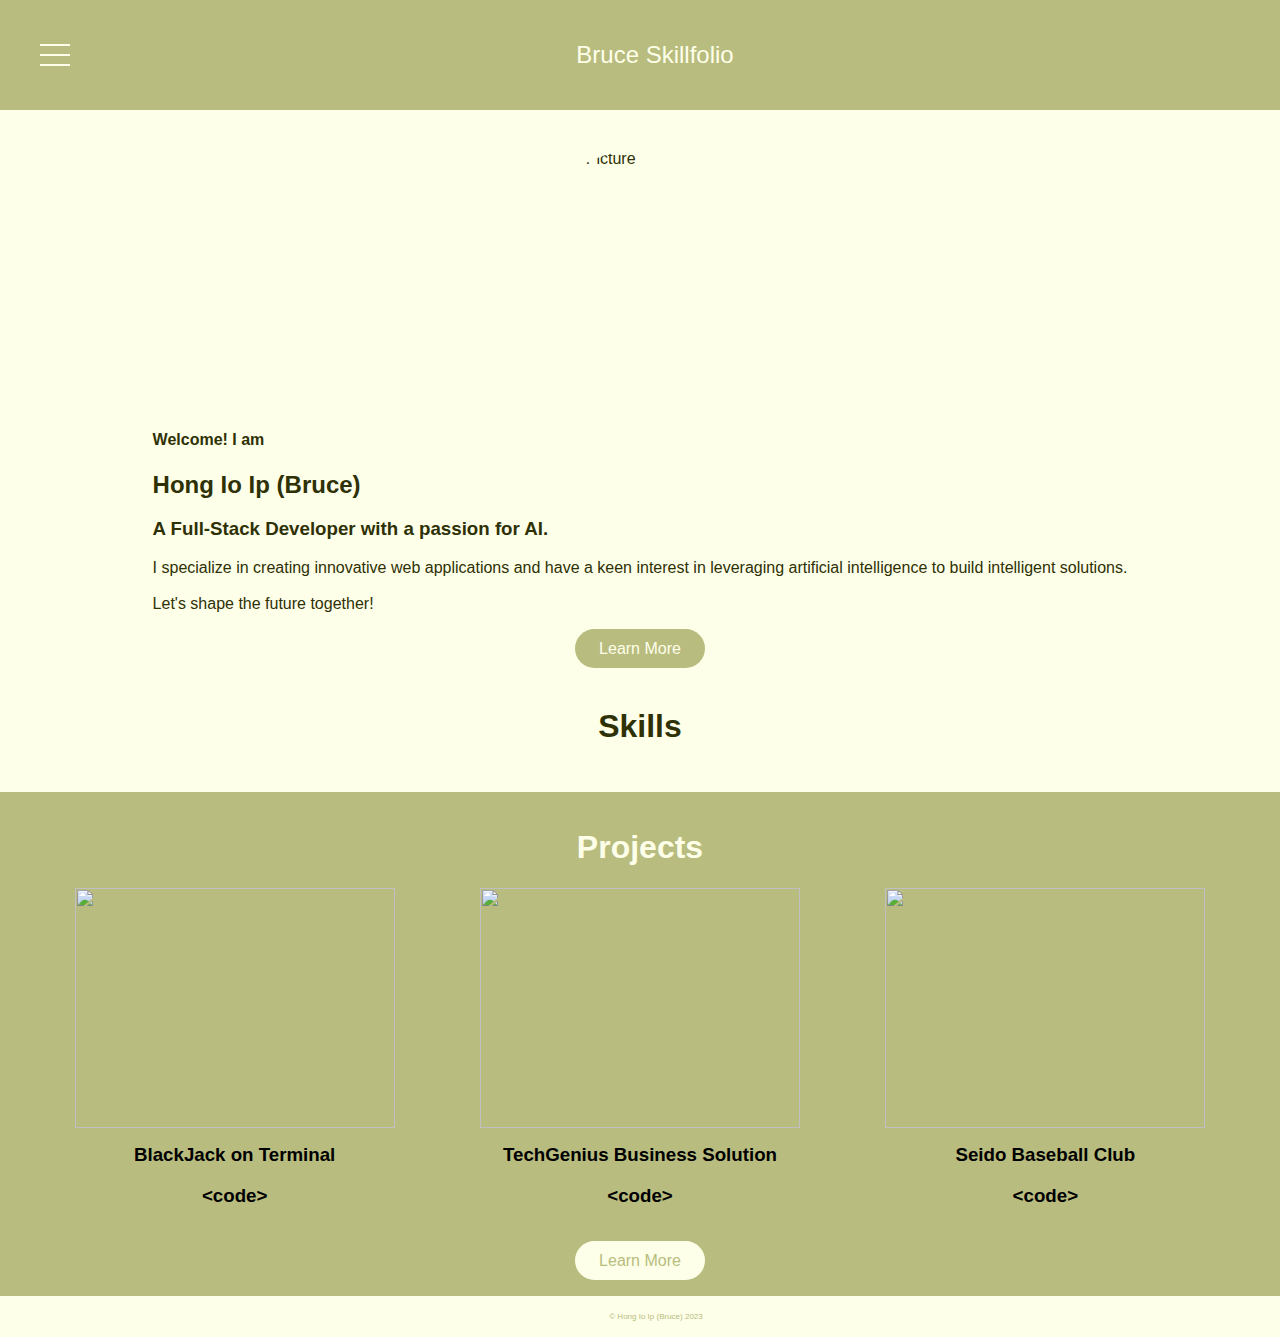
==== index.html @ c69ce3fb "update" ====
<!DOCTYPE html>
<html lang="en">
<head>
  <meta charset="UTF-8">
  <meta http-equiv="X-UA-Compatible" content="IE=edge">
  <meta name="viewport" content="width=device-width, initial-scale=1.0">
  <title>Bruce Skillfolio</title>
  <link rel="icon" type="image/png" href="./resources/image/icon.png">
  <link rel="stylesheet" href="./resources/css/style.css">
  <script src="https://kit.fontawesome.com/f9b6900367.js" crossorigin="anonymous"></script>
</head>
<body>
  <!-- navbar -->
  <header>
    <nav>
      <div class="hamburger-icon">
        <div class="line"></div>
        <div class="line"></div>
        <div class="line"></div>
      </div>
      <a href="#" class="heading">Bruce Skillfolio</a>
    </nav>
  </header>

  <!-- main -->
  <div class="main">
    <!-- personal profile -->
    <div class="profile">
      <img src="./resources/image/icon.png" alt="Profile Picture" class="profile-picture">
      <div class="intro-paragraph">
        <h4>Welcome! I am</p>
        <h2>Hong Io Ip (Bruce)</h2>
        <h3>A Full-Stack Developer with a passion for AI. </h4>
        <p>I specialize in creating innovative web applications and have a keen interest in leveraging artificial intelligence to build intelligent solutions. <br><br>Let's shape the future together!</p>
      </div>
      <a href="#" class="learn-more-button">Learn More</a>
    </div>

    <!-- skills -->
    <div class="skills">
      <h1>Skills</h1>
      <div class="icons">
        <i class='fab fa-python' style='font-size:48px;color:#B8BC7F' title="Python"></i>
        <i class='fab fa-html5' style='font-size:48px;color:#B8BC7F' title="HTML5"></i>
        <i class='fab fa-css3-alt' style='font-size:48px;color:#B8BC7F;' title="CSS3"></i>
        <i class='fab fa-js-square' style='font-size:48px;color:#B8BC7F' title="JavaScript"></i>
        <i class='fab fa-git' style='font-size:48px;color:#B8BC7F' title="Git"></i>
        <i class='fab fa-github' style='font-size:48px;color:#B8BC7F' title="Github"></i>
        <i class='fab fa-chrome' style='font-size:48px;color:#B8BC7F' title="Chrome"></i>
      </div>
    </div>

    <!-- projects -->
    <div class="projects">
      <h1>Projects</h1>
      <div class="projects-container">
        <!-- terminal game -->
        <div class="project-content">
          <img class='project-img' src="./resources/image/BlackJack-Python-Capture2.PNG">
          <h3 class="line1">BlackJack on Terminal</p>
          <h3 class="line2">&ltcode&gt</p>
        </div>

        <!-- recommdation search -->
        <!-- techGenius -->
        <div class="project-content">
          <img class='project-img' src="./resources/image/techgenius- capture.PNG">
          <h3 class="line1">TechGenius Business Solution</p>
          <h3 class="line2">&ltcode&gt</p>
        </div>
        <!-- seido baseball club -->
        <div class="project-content">
          <img class='project-img' src="./resources/image/seido-capture.PNG">
          <h3 class="line1">Seido Baseball Club</p>
          <h3 class="line2">&ltcode&gt</p>
        </div>

        <!-- Fotomatic -->
        <!-- teacozy -->
        <!-- website design style guide -->

      </div>
      <a href="#" class="learn-more-button2">Learn More</a>
    </div>
  </div>
</body>
<footer>
  <p>&copy; Hong Io Ip (Bruce) 2023</p>
</footer>
</html>
---- resources/css/style.css ----
@font-face {
    font-family: 'gopher';
    src: url('../font/Gopher-Regular.ttf') format('truetype');
    font-weight: normal;
    font-style: normal;
  }

html {
    height:100%;
}

html, body {
    margin:0;
    padding:0;
    font-family: 'gopher', sans-serif;
    box-sizing: border-box;
    background-color: #FEFFE9;
}

nav {
    background-color: #B8BC7F;
    color: #FEFFE9;
    margin:0;
    padding:2.5rem;
    display:flex;
    align-items: center;
    justify-content: space-between;
}


.hamburger-icon {
    display: flex;
    flex-direction: column;
    justify-content: center;
    cursor: pointer;
  }
  
  .line {
    width: 30px;
    height: 2px;
    background-color: #FEFFE9;
    margin: 4px 0;
  }

.heading {
    margin: 0;
    flex-grow: 1;
    text-align: center;
    font-size:1.5rem;
    text-decoration: none;
    color:#FEFFE9
}

/* profile */
.profile {
    display: flex;
    margin: 2.5rem 2rem 0rem 2rem;
    flex-direction: column;
    align-items: center;
    color:#2E3105;
}
  
  .profile-picture {
    width: 15rem;
    height: 15rem;
    border-radius: 50%;
  }
  
  .intro-paragraph {
    margin-top: 20px;
    font-size: 16px;
  }

.learn-more-button {
  display: inline-block;
  padding: 0.65rem 1.5rem;
  text-decoration: none;
  background-color: #B8BC7F;
  color: #FEFFE9;
  border-radius: 2rem;
  transition: background-color 0.3s ease;
  }
  
.learn-more-button:hover {
  background-color: #c5c89e;
}



/* skills */
.skills {
  margin: 2.5rem 2rem 0rem 2rem;
  color: #2E3105;
  text-align: center;
}

.icons {
  display:flex;
  justify-content: space-around;
  justify-items: center;
  flex-wrap: wrap;
  
}

i {
  padding: 0.8rem;
}

/* projects */
.projects {
  background-color:#B8BC7F;
  padding: 1rem 2rem 1rem 2rem;
  text-align: center;
}

.projects h1 {
  color: #FEFFE9;
}

.projects-container {
  display:flex;
  justify-content: space-around;
  flex-wrap: wrap;
}

.project-content {
  display:flex;
  flex-direction: column;
  width: 20rem;
}

.project-content h3 {
  text-align: center;
  margin:0;
  padding:0;
}

.project-content h3.line1 {
  margin-top: 1rem;
}

.project-content h3.line2 {
  margin-bottom: 1rem;
}

.project-img {
  width:20rem;
  height:15rem;
  object-fit: cover;
  object-position: left top;
  overflow: hidden;
}

.learn-more-button2 {
  display: inline-block;
  padding: 0.65rem 1.5rem;
  text-decoration: none;
  background-color: #FEFFE9;
  color: #B8BC7F;
  border-radius: 2rem;
  transition: background-color 0.3s ease;
  align-items: center;
}

.learn-more-button2:hover {
  background-color: #c5c89e;
}

/* footer */
footer {
    color: #B8BC7F;
    padding:1rem;
    bottom: 0;
    left: 0;
    width: 100%;
    text-align: center;

}

footer p {
    flex-shrink: 0;
    text-align: center;
    margin:0;
    padding:0;
    font-size: 0.5rem;
}

/* Responsive Menu: (375px) and up */
@media (min-width: 375px) {
    .desktop {
        display:none;
    }
    .burger-menu {
        display:none;
    }

  }
  
/* Responsive Menu: (414px) and up */
  @media (min-width: 414px) {
   

  }
  

/* Small devices (landscape phones) */
@media (min-width: 576px) {}

/* Medium devices (tablets) */
@media (min-width: 768px) {}

/* Large devices (desktops, $mq-lg and up) */
@media (min-width: 992px) {}

/* Extra large devices (large desktops) */
@media (min-width: 1200px) {}

/* Very Extra large devices (large desktops) */
@media (min-width: 1380px) {}
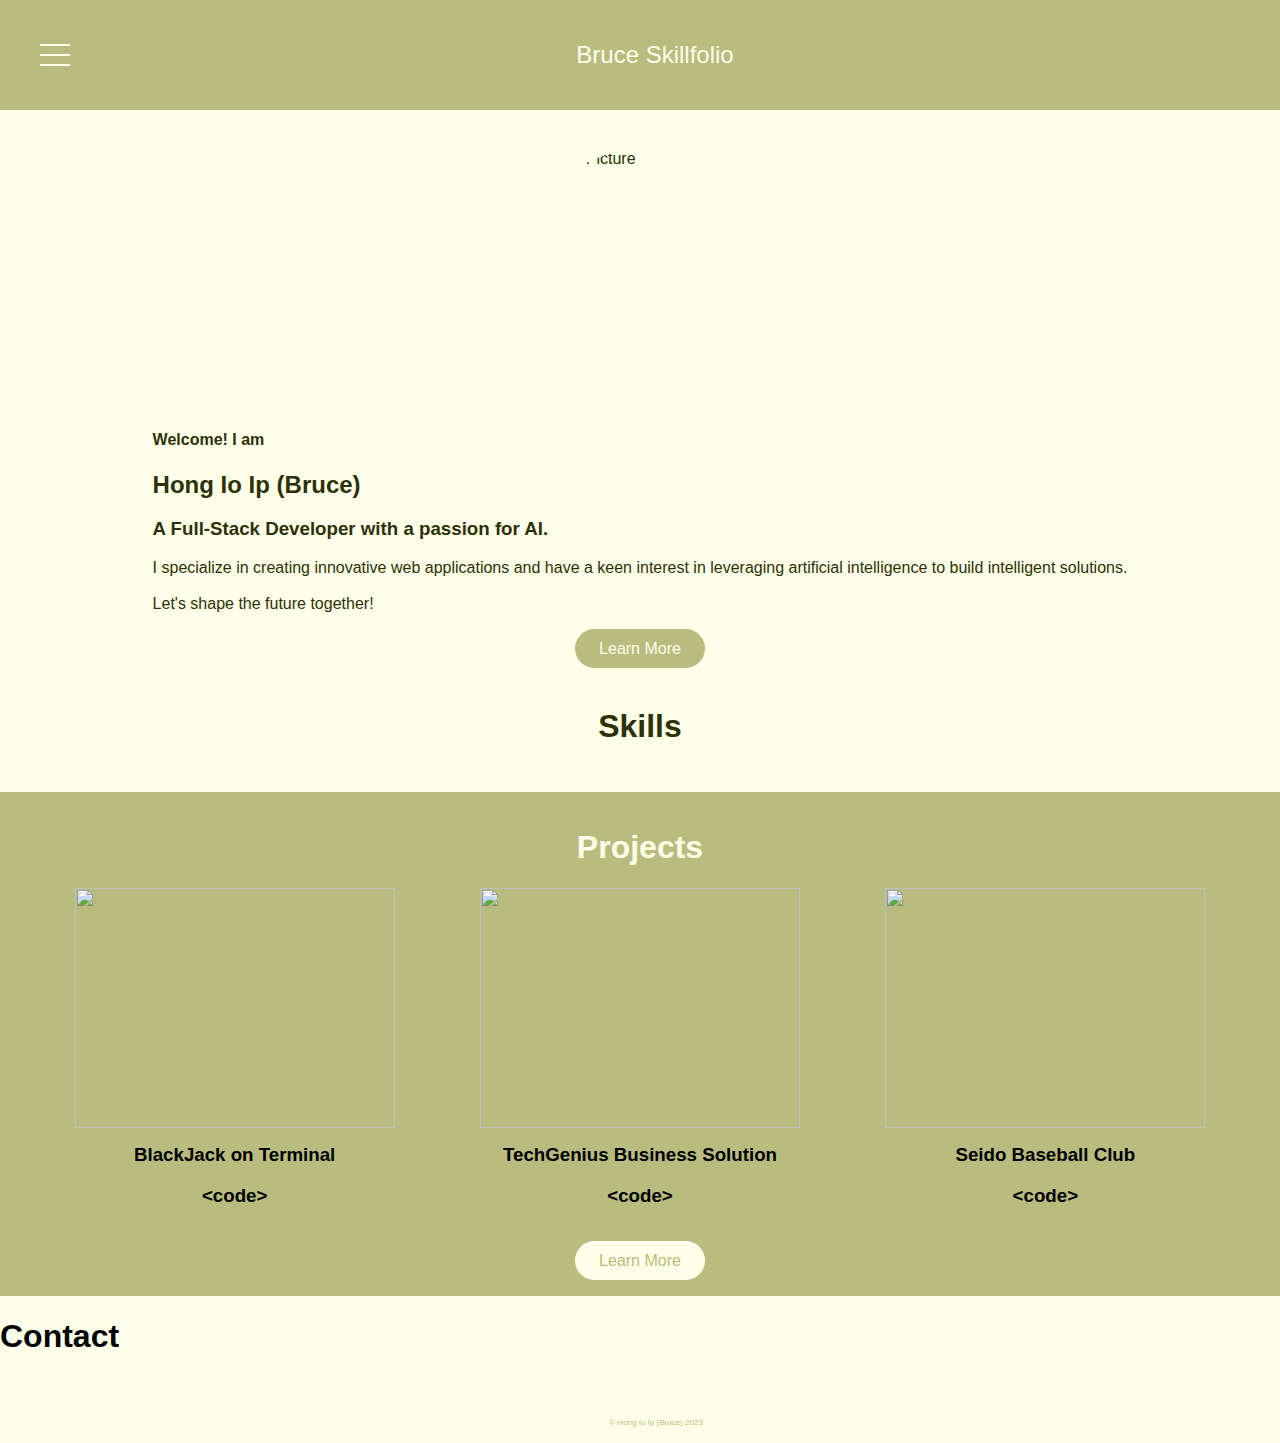
==== commit 1bcd4380: "update" ====
--- a/index.html
+++ b/index.html
@@ -47,6 +47,7 @@
         <i class='fab fa-git' style='font-size:48px;color:#B8BC7F' title="Git"></i>
         <i class='fab fa-github' style='font-size:48px;color:#B8BC7F' title="Github"></i>
         <i class='fab fa-chrome' style='font-size:48px;color:#B8BC7F' title="Chrome"></i>
+        <i class='fas fa-terminal' style='font-size:48px;color:#B8BC7F' title="Terminal"></i>
       </div>
     </div>
 
@@ -82,6 +83,18 @@
       </div>
       <a href="#" class="learn-more-button2">Learn More</a>
     </div>
+
+    <!-- contact -->
+    <div class="contact">
+      <h1>Contact</h1>
+      <div class="icons">
+        <i class='fab fa-facebook-square' style='font-size:48px;color:#B8BC7F'></i>
+        <i class='fab fa-instagram' style='font-size:48px;color:#B8BC7F'></i>
+        <i class='fab fa-linkedin' style='font-size:48px;color:#B8BC7F'></i>
+        <i class='fab fa-github-square' style='font-size:48px;color:#B8BC7F'></i>
+        <i class="fa fa-envelope" style="font-size:48px;color:#B8BC7F"></i>
+      </div>
+    </div>
   </div>
 </body>
 <footer>
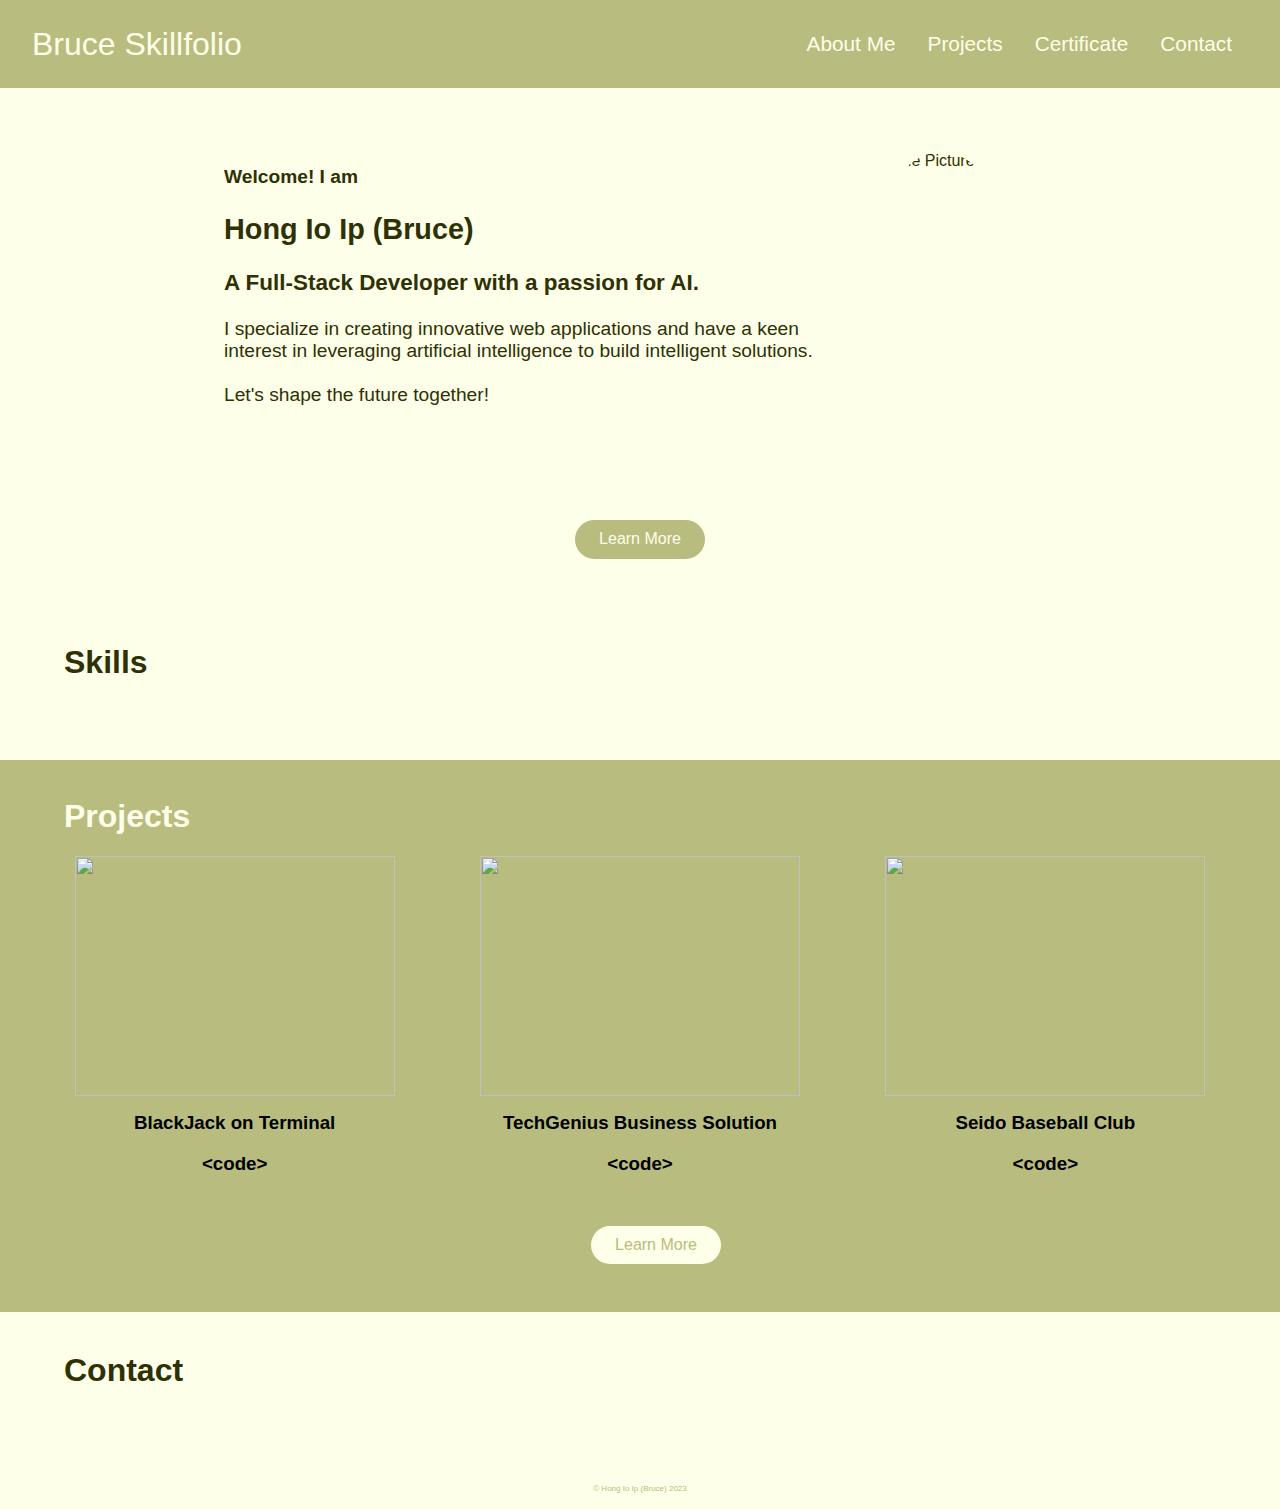
==== commit 85b921cd: "finish home page" ====
--- a/index.html
+++ b/index.html
@@ -13,12 +13,30 @@
   <!-- navbar -->
   <header>
     <nav>
-      <div class="hamburger-icon">
-        <div class="line"></div>
-        <div class="line"></div>
-        <div class="line"></div>
+      <div id="menu" class="menu">
+        <div class ="menu-header">
+          <a href="./index.html" class="heading">Bruce Skillfolio</a>
+        </div>
+        <div class="menu-container">
+          <a href="#">About Me</a>
+          <a href="#">Projects</a>
+          <a href="#">Certificate</a>
+          <a href="#">Contact</a>
+        </div>
+        
       </div>
-      <a href="#" class="heading">Bruce Skillfolio</a>
+      <button id="hamburger" class="hamburger-icon">
+        <div class="bar1"></div>
+        <div class="bar2"></div>
+        <div class="bar3"></div>
+      </button>
+      <a href="./index.html" class="heading">Bruce Skillfolio</a>
+      <div class="desktop-menu-container">
+        <a href="#">About Me</a>
+        <a href="#">Projects</a>
+        <a href="#">Certificate</a>
+        <a href="#">Contact</a>
+      </div>
     </nav>
   </header>
 
@@ -26,19 +44,23 @@
   <div class="main">
     <!-- personal profile -->
     <div class="profile">
-      <img src="./resources/image/icon.png" alt="Profile Picture" class="profile-picture">
-      <div class="intro-paragraph">
-        <h4>Welcome! I am</p>
-        <h2>Hong Io Ip (Bruce)</h2>
-        <h3>A Full-Stack Developer with a passion for AI. </h4>
-        <p>I specialize in creating innovative web applications and have a keen interest in leveraging artificial intelligence to build intelligent solutions. <br><br>Let's shape the future together!</p>
+      <div class="profile-content">
+        <img src="./resources/image/icon.png" alt="Profile Picture" class="profile-picture">
+        <div class="intro-paragraph">
+          <h4>Welcome! I am</p>
+          <h2>Hong Io Ip (Bruce)</h2>
+          <h3>A Full-Stack Developer with a passion for AI. </h4>
+          <p>I specialize in creating innovative web applications and have a keen interest in leveraging artificial intelligence to build intelligent solutions. <br><br>Let's shape the future together!</p>
+        </div>
       </div>
-      <a href="#" class="learn-more-button">Learn More</a>
+      <div class="button-container">
+        <a href="#" class="learn-more-button">Learn More</a>
+      </div>
     </div>
 
     <!-- skills -->
     <div class="skills">
-      <h1>Skills</h1>
+      <h1 class="title">Skills</h1>
       <div class="icons">
         <i class='fab fa-python' style='font-size:48px;color:#B8BC7F' title="Python"></i>
         <i class='fab fa-html5' style='font-size:48px;color:#B8BC7F' title="HTML5"></i>
@@ -53,7 +75,7 @@
 
     <!-- projects -->
     <div class="projects">
-      <h1>Projects</h1>
+      <h1 class="title">Projects</h1>
       <div class="projects-container">
         <!-- terminal game -->
         <div class="project-content">
@@ -79,14 +101,15 @@
         <!-- Fotomatic -->
         <!-- teacozy -->
         <!-- website design style guide -->
-
       </div>
-      <a href="#" class="learn-more-button2">Learn More</a>
+      <div class="button-container">
+        <a href="#" class="learn-more-button2">Learn More</a>
+      </div>
     </div>
 
     <!-- contact -->
     <div class="contact">
-      <h1>Contact</h1>
+      <h1 class="title">Contact</h1>
       <div class="icons">
         <i class='fab fa-facebook-square' style='font-size:48px;color:#B8BC7F'></i>
         <i class='fab fa-instagram' style='font-size:48px;color:#B8BC7F'></i>
@@ -96,6 +119,7 @@
       </div>
     </div>
   </div>
+  <script src="./resources/javascript/script.js"></script>
 </body>
 <footer>
   <p>&copy; Hong Io Ip (Bruce) 2023</p>
--- a/resources/css/style.css
+++ b/resources/css/style.css
@@ -15,8 +15,10 @@
     font-family: 'gopher', sans-serif;
     box-sizing: border-box;
     background-color: #FEFFE9;
-}
-
+    overflow-x: hidden;
+}
+
+/* navbar */
 nav {
     background-color: #B8BC7F;
     color: #FEFFE9;
@@ -27,49 +29,131 @@
     justify-content: space-between;
 }
 
-
+/* sliding menu */
+.menu {
+  width:0;
+  position: fixed;
+  top: 0;
+  left: 0;
+  height: 100%;
+  background-color: #FFFDC1;
+  z-index: 10;
+  overflow: hidden;
+  transition: width 0.5s ease;
+  display: flex;
+  flex-direction: column;
+  justify-content: center;
+  align-items: center;
+  color:#2E3105;
+}
+
+.menu .menu-header {
+  height:5%;
+  margin:0;
+  padding: 2.5rem;
+}
+
+.menu .menu-heading .heading {
+  padding:0;  
+}
+
+.menu .menu-container {
+  height:95%;
+  width:100%;
+  display: flex;
+  flex-direction: column;
+  justify-content: center;
+  align-items: center;
+}
+
+.menu a {
+  padding:1rem;
+  text-decoration: none;
+  font-size: 2rem;
+  color: #2E3105;
+  transition: 0.3s;
+  white-space: nowrap;
+  width:100%;
+  text-align: center;
+}
+
+.menu a:active {
+  background-color: #fbf9d6;
+  font-size:2.2rem;
+  transition: font-size .1s ease-in-out;
+}
+
+/* hamburger icon */
 .hamburger-icon {
-    display: flex;
-    flex-direction: column;
-    justify-content: center;
+    display: inline-block; 
     cursor: pointer;
-  }
-  
-  .line {
-    width: 30px;
-    height: 2px;
-    background-color: #FEFFE9;
-    margin: 4px 0;
-  }
-
+    background-color: transparent;
+    border: none;
+    z-index: 20;
+}
+  
+.bar1, .bar2, .bar3 {
+  width: 30px;
+  height: 2px;
+  background-color: #FEFFE9;
+  margin: 6px 0;
+  transition: transform 0.3s ease;
+}
+
+/* hamburger icon sliding menu interaction */
+  .open .bar1 {
+    transform: rotate(-45deg) translate(-5px, 5px);
+  }
+  
+  .open .bar2 {
+    opacity: 0;
+  }
+  
+  .open .bar3 {
+    transform: rotate(45deg) translate(-5px, -5px);
+  }
+  
+  .open .bar1, .open .bar3 {
+    background-color: #2E3105;
+    position:fixed;
+  }
+
+/* navbar title */
 .heading {
-    margin: 0;
-    flex-grow: 1;
-    text-align: center;
-    font-size:1.5rem;
-    text-decoration: none;
-    color:#FEFFE9
-}
+  margin: 0;
+  flex-grow: 1;
+  text-align: center;
+  font-size:1.5rem;
+  text-decoration: none;
+  color:#FEFFE9
+  }
 
 /* profile */
 .profile {
-    display: flex;
-    margin: 2.5rem 2rem 0rem 2rem;
-    flex-direction: column;
-    align-items: center;
-    color:#2E3105;
-}
-  
-  .profile-picture {
-    width: 15rem;
-    height: 15rem;
-    border-radius: 50%;
-  }
-  
-  .intro-paragraph {
-    margin-top: 20px;
-    font-size: 16px;
-  }
+  display: flex;
+  margin: 2.5rem 2rem 0rem 2rem;
+  flex-direction: column;
+  align-items: center;
+  color:#2E3105;
+}
+
+.profile-content {
+  display: flex;
+  flex-direction: column;
+  align-items: center;
+}
+
+
+.profile-picture {
+  width: 15rem;
+  height: 15rem;
+  border-radius: 50%;
+}
+  
+.intro-paragraph {
+  margin-top: 20px;
+  font-size: 16px;
+}
 
 .learn-more-button {
   display: inline-block;
@@ -85,11 +169,9 @@
   background-color: #c5c89e;
 }
 
-
-
 /* skills */
 .skills {
-  margin: 2.5rem 2rem 0rem 2rem;
+  padding: 1rem 2rem 2rem 2rem;
   color: #2E3105;
   text-align: center;
 }
@@ -109,7 +191,7 @@
 /* projects */
 .projects {
   background-color:#B8BC7F;
-  padding: 1rem 2rem 1rem 2rem;
+  padding: 1rem 2rem 2rem 2rem;
   text-align: center;
 }
 
@@ -163,57 +245,163 @@
 }
 
 .learn-more-button2:hover {
-  background-color: #c5c89e;
+  background-color: #ffffff;
+}
+
+/* contact */
+.contact {
+  margin: 2.5rem 2rem 2rem 2rem;
+}
+
+.contact h1 {
+  color:#2E3105;
+  text-align: center;
 }
 
 /* footer */
 footer {
     color: #B8BC7F;
-    padding:1rem;
+    padding:1rem 0; 
     bottom: 0;
-    left: 0;
-    width: 100%;
     text-align: center;
-
-}
-
-footer p {
-    flex-shrink: 0;
-    text-align: center;
-    margin:0;
-    padding:0;
-    font-size: 0.5rem;
-}
+}
+
+  footer p {
+      text-align: center;
+      margin:0;
+      padding:0; 
+      font-size: 0.5rem;
+  }
 
 /* Responsive Menu: (375px) and up */
 @media (min-width: 375px) {
-    .desktop {
-        display:none;
+    .desktop-menu-container {
+      display:none;
     }
-    .burger-menu {
-        display:none;
-    }
-
   }
   
 /* Responsive Menu: (414px) and up */
-  @media (min-width: 414px) {
-   
-
-  }
+@media (min-width: 414px) {
+
+}
   
 
 /* Small devices (landscape phones) */
 @media (min-width: 576px) {}
 
 /* Medium devices (tablets) */
-@media (min-width: 768px) {}
+@media (min-width: 768px) {
+  
+}
 
 /* Large devices (desktops, $mq-lg and up) */
-@media (min-width: 992px) {}
+@media (min-width: 992px) {
+  /* navbar */
+  .menu, .hamburger-icon {
+    display: none;
+  }
+
+  nav {
+    padding:0;
+  }
+
+  .heading {
+    text-align: left;
+    font-size: 2rem;
+    padding-left:2rem;
+  }
+
+  .desktop-menu-container {
+    display: flex;
+    justify-content: flex-end; 
+    align-items: center;
+    margin-right: 2rem; 
+  }
+
+  .desktop-menu-container a {
+    padding:2rem 1rem;
+    text-decoration: none;
+    color: #FEFFE9;
+    font-size: 1.3rem;
+  }
+
+  nav .desktop-menu-container a:hover {
+    background-color: #c5c89e;
+  }
+
+
+  /* profile */
+  .profile {
+    padding:2rem;
+    margin: 0;
+  }
+
+  .profile-content {
+    flex-direction: row;
+    align-items: flex-start;
+    padding: 0 2rem;
+  }
+  
+  .profile-picture {
+    width: 20rem;
+    height: 20rem;
+    order:2;
+    padding:2rem;
+  }
+    
+  .intro-paragraph {
+    font-size: 1.2rem;
+    order:1;
+  }
+
+  .button-container {
+    padding:1rem 0;
+    width:100%;
+    text-align: center;
+  }
+  
+  /* title format */
+  h1.title {
+    text-align: left;
+    padding-left: 2rem;
+  }
+
+}
 
 /* Extra large devices (large desktops) */
-@media (min-width: 1200px) {}
+@media (min-width: 1200px) {
+  /* profile */
+  .profile {
+    padding:2rem;
+    margin: 0;
+  }
+
+  .profile-content {
+    flex-direction: row;
+    align-items: flex-start;
+    padding: 0 2rem;
+  }
+  
+  
+  .profile-picture {
+    width: 20rem;
+    height: 20rem;
+    border-radius: 50%;
+    order:2;
+    margin-right:10rem;
+    padding:2rem;
+  }
+    
+  .intro-paragraph {
+    font-size: 1.2rem;
+    order:1;
+    margin-left: 10rem;
+  }
+
+  .button-container {
+    padding:1rem;
+  }
+}
 
 /* Very Extra large devices (large desktops) */
 @media (min-width: 1380px) {}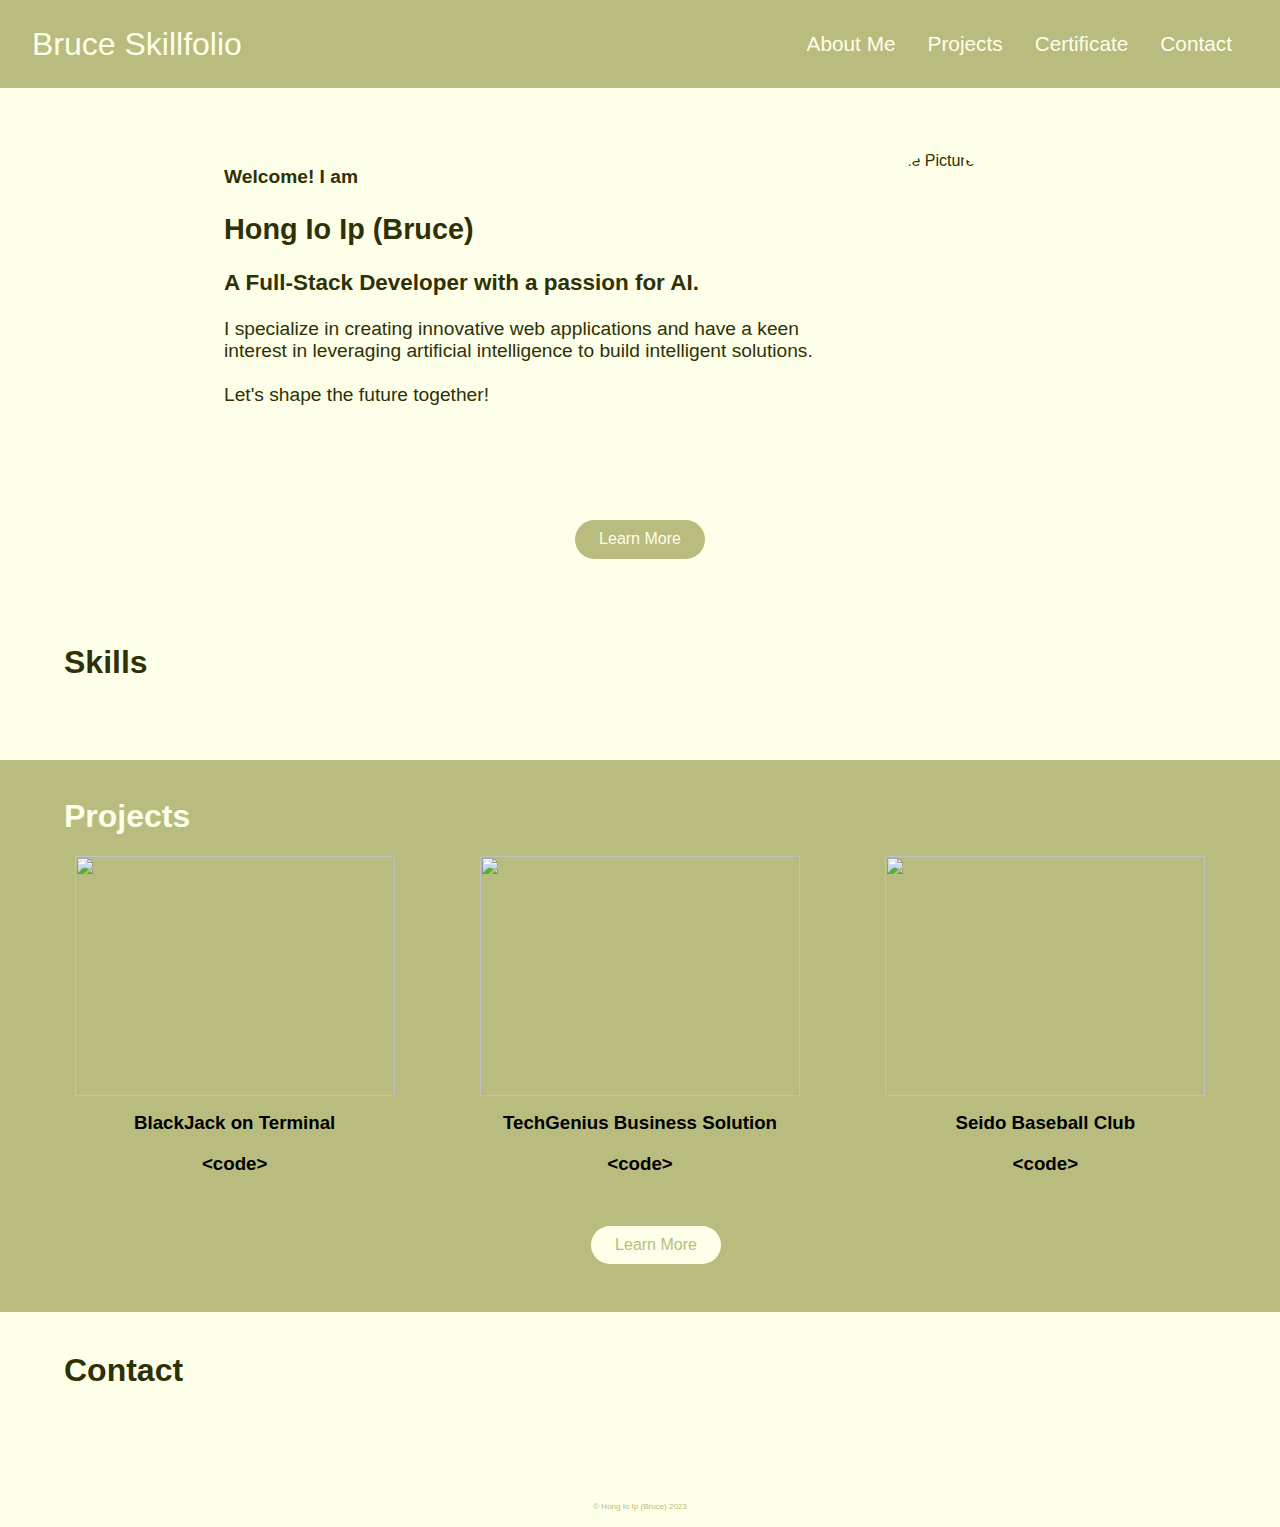
==== commit 0af57a7a: "update" ====
--- a/index.html
+++ b/index.html
@@ -15,10 +15,10 @@
     <nav>
       <div id="menu" class="menu">
         <div class ="menu-header">
-          <a href="./index.html" class="heading">Bruce Skillfolio</a>
+          <a href="#" class="heading">Bruce Skillfolio</a>
         </div>
         <div class="menu-container">
-          <a href="#">About Me</a>
+          <a href="./aboutme.html">About Me</a>
           <a href="#">Projects</a>
           <a href="#">Certificate</a>
           <a href="#">Contact</a>
@@ -30,9 +30,9 @@
         <div class="bar2"></div>
         <div class="bar3"></div>
       </button>
-      <a href="./index.html" class="heading">Bruce Skillfolio</a>
+      <a href="#" class="heading">Bruce Skillfolio</a>
       <div class="desktop-menu-container">
-        <a href="#">About Me</a>
+        <a href="./aboutme.html">About Me</a>
         <a href="#">Projects</a>
         <a href="#">Certificate</a>
         <a href="#">Contact</a>
@@ -54,7 +54,7 @@
         </div>
       </div>
       <div class="button-container">
-        <a href="#" class="learn-more-button">Learn More</a>
+        <a href="./aboutme.html" class="learn-more-button">Learn More</a>
       </div>
     </div>
 
@@ -119,6 +119,7 @@
       </div>
     </div>
   </div>
+  <a href="#" class="scroll-to-top"><i class="fas fa-chevron-up"></i></a>
   <script src="./resources/javascript/script.js"></script>
 </body>
 <footer>
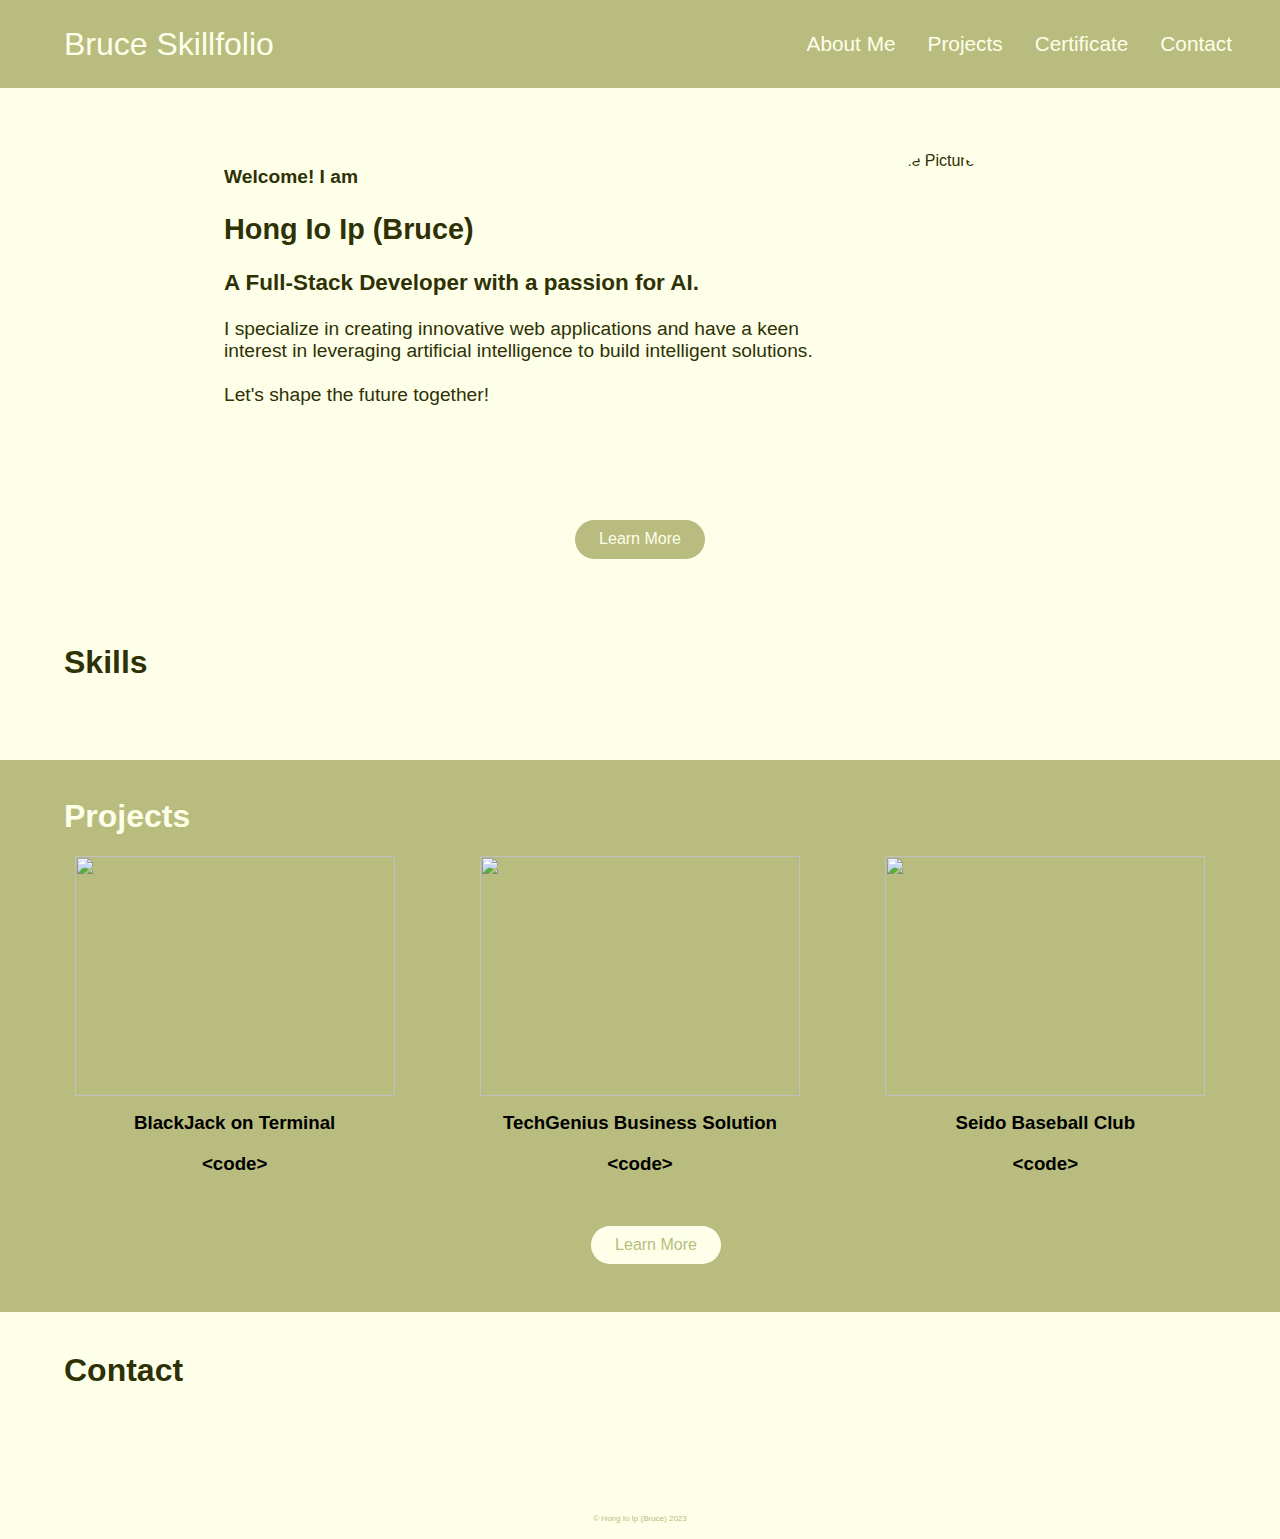
==== commit 273344bc: "update" ====
--- a/index.html
+++ b/index.html
@@ -2,7 +2,6 @@
 <html lang="en">
 <head>
   <meta charset="UTF-8">
-  <meta http-equiv="X-UA-Compatible" content="IE=edge">
   <meta name="viewport" content="width=device-width, initial-scale=1.0">
   <title>Bruce Skillfolio</title>
   <link rel="icon" type="image/png" href="./resources/image/icon.png">
@@ -19,9 +18,9 @@
         </div>
         <div class="menu-container">
           <a href="./aboutme.html">About Me</a>
-          <a href="#">Projects</a>
-          <a href="#">Certificate</a>
-          <a href="#">Contact</a>
+          <a href="./projects.html">Projects</a>
+          <a href="./certificate.html">Certificate</a>
+          <a href="./contact.html">Contact</a>
         </div>
         
       </div>
@@ -33,9 +32,9 @@
       <a href="#" class="heading">Bruce Skillfolio</a>
       <div class="desktop-menu-container">
         <a href="./aboutme.html">About Me</a>
-        <a href="#">Projects</a>
-        <a href="#">Certificate</a>
-        <a href="#">Contact</a>
+        <a href="./projects.html">Projects</a>
+        <a href="./certificate.html">Certificate</a>
+        <a href="./contact.html">Contact</a>
       </div>
     </nav>
   </header>
@@ -103,7 +102,7 @@
         <!-- website design style guide -->
       </div>
       <div class="button-container">
-        <a href="#" class="learn-more-button2">Learn More</a>
+        <a href="./projects.html" class="learn-more-button2">Learn More</a>
       </div>
     </div>
 
@@ -111,11 +110,11 @@
     <div class="contact">
       <h1 class="title">Contact</h1>
       <div class="icons">
-        <i class='fab fa-facebook-square' style='font-size:48px;color:#B8BC7F'></i>
-        <i class='fab fa-instagram' style='font-size:48px;color:#B8BC7F'></i>
-        <i class='fab fa-linkedin' style='font-size:48px;color:#B8BC7F'></i>
-        <i class='fab fa-github-square' style='font-size:48px;color:#B8BC7F'></i>
-        <i class="fa fa-envelope" style="font-size:48px;color:#B8BC7F"></i>
+        <a href="#" title="Direct to Bruce' Facebook" onclick="redirectToSocialMedia(event,'facebook')"><i class='fab fa-facebook-square' style='font-size:48px;color:#B8BC7F'></i></a>
+        <a href="#" title="Direct to Bruce' instagram" onclick="redirectToSocialMedia(event, 'instagram')"><i class='fab fa-instagram' style='font-size:48px;color:#B8BC7F'></i></a>
+        <a href="#" title="Direct to Bruce' LinkedIn" onclick="redirectToSocialMedia(event, 'linkedin')"><i class='fab fa-linkedin' style='font-size:48px;color:#B8BC7F'></i></a>
+        <a href="#" title="Direct to Bruce' Github" onclick="redirectToSocialMedia(event, 'github')"><i class='fab fa-github-square' style='font-size:48px;color:#B8BC7F'></i></a>
+        <a href="./contact.html" title="Email Contact"><i class="fa fa-envelope" style="font-size:48px;color:#B8BC7F"></i></a>
       </div>
     </div>
   </div>
--- a/resources/css/style.css
+++ b/resources/css/style.css
@@ -1,406 +1,439 @@
 @font-face {
-    font-family: 'gopher';
-    src: url('../font/Gopher-Regular.ttf') format('truetype');
-    font-weight: normal;
-    font-style: normal;
-  }
+  font-family: 'gopher';
+  src: url('../font/Gopher-Regular.ttf') format('truetype');
+  font-weight: normal;
+  font-style: normal;
+}
 
 html {
-    height:100%;
+  height:100%;
 }
 
 html, body {
-    margin:0;
-    padding:0;
-    font-family: 'gopher', sans-serif;
-    box-sizing: border-box;
-    background-color: #FEFFE9;
-    overflow-x: hidden;
+  margin:0;
+  padding:0;
+  font-family: 'gopher', sans-serif;
+  box-sizing: border-box;
+  background-color: #FEFFE9;
+  overflow-x: hidden;
 }
 
 /* navbar */
 nav {
-    background-color: #B8BC7F;
-    color: #FEFFE9;
-    margin:0;
-    padding:2.5rem;
-    display:flex;
-    align-items: center;
-    justify-content: space-between;
+  background-color: #B8BC7F;
+  color: #FEFFE9;
+  margin:0;
+  padding:2.5rem;
+  display:flex;
+  align-items: center;
+  justify-content: space-between;
 }
 
 /* sliding menu */
 .menu {
-  width:0;
-  position: fixed;
-  top: 0;
-  left: 0;
-  height: 100%;
-  background-color: #FFFDC1;
-  z-index: 10;
-  overflow: hidden;
-  transition: width 0.5s ease;
+width:0;
+position: fixed;
+top: 0;
+left: 0;
+height: 100%;
+background-color: #FFFDC1;
+z-index: 10;
+overflow: hidden;
+transition: width 0.5s ease;
+display: flex;
+flex-direction: column;
+justify-content: center;
+align-items: center;
+color:#2E3105;
+}
+
+.menu .menu-header {
+height:5%;
+margin:0;
+padding: 2.5rem;
+}
+
+.menu .menu-heading .heading {
+padding:0;  
+}
+
+.menu .menu-container {
+height:95%;
+width:100%;
+display: flex;
+flex-direction: column;
+justify-content: center;
+align-items: center;
+}
+
+.menu a {
+padding:1rem;
+text-decoration: none;
+font-size: 2rem;
+color: #2E3105;
+transition: 0.3s;
+white-space: nowrap;
+width:100%;
+text-align: center;
+}
+
+.menu a:active {
+background-color: #fbf9d6;
+font-size:2.2rem;
+transition: font-size .1s ease-in-out;
+}
+
+/* hamburger icon */
+.hamburger-icon {
+  display: inline-block; 
+  cursor: pointer;
+  background-color: transparent;
+  border: none;
+  z-index: 20;
+}
+
+.bar1, .bar2, .bar3 {
+width: 30px;
+height: 2px;
+background-color: #FEFFE9;
+margin: 6px 0;
+transition: transform 0.3s ease;
+}
+
+/* hamburger icon sliding menu interaction */
+.open .bar1 {
+  transform: rotate(-45deg) translate(-5px, 5px);
+}
+
+.open .bar2 {
+  opacity: 0;
+}
+
+.open .bar3 {
+  transform: rotate(45deg) translate(-5px, -5px);
+}
+
+.open .bar1, .open .bar3 {
+  background-color: #2E3105;
+  position:fixed;
+}
+
+/* navbar title */
+.heading {
+margin: 0;
+flex-grow: 1;
+text-align: center;
+font-size:1.5rem;
+text-decoration: none;
+color:#FEFFE9
+}
+
+/* profile */
+.profile {
+display: flex;
+margin: 2.5rem 2rem 0rem 2rem;
+flex-direction: column;
+align-items: center;
+color:#2E3105;
+}
+
+.profile-content {
+display: flex;
+flex-direction: column;
+align-items: center;
+}
+
+
+.profile-picture {
+width: 15rem;
+height: 15rem;
+border-radius: 50%;
+}
+
+.intro-paragraph {
+margin-top: 20px;
+font-size: 16px;
+}
+
+.learn-more-button {
+display: inline-block;
+padding: 0.65rem 1.5rem;
+text-decoration: none;
+background-color: #B8BC7F;
+color: #FEFFE9;
+border-radius: 2rem;
+transition: background-color 0.3s ease;
+}
+
+.learn-more-button:hover {
+background-color: #c5c89e;
+}
+
+/* skills */
+.skills {
+padding: 1rem 2rem 2rem 2rem;
+color: #2E3105;
+text-align: center;
+}
+
+.icons {
+display:flex;
+justify-content: space-around;
+justify-items: center;
+flex-wrap: wrap;
+
+}
+
+i {
+padding: 0.8rem;
+}
+
+/* projects */
+.projects {
+background-color:#B8BC7F;
+padding: 1rem 2rem 2rem 2rem;
+text-align: center;
+}
+
+.projects h1 {
+color: #FEFFE9;
+}
+
+.projects-container {
+display:flex;
+justify-content: space-around;
+flex-wrap: wrap;
+}
+
+.project-content {
+display:flex;
+flex-direction: column;
+width: 20rem;
+}
+
+.project-content h3 {
+text-align: center;
+margin:0;
+padding:0;
+}
+
+.project-content h3.line1 {
+margin-top: 1rem;
+}
+
+.project-content h3.line2 {
+margin-bottom: 1rem;
+}
+
+.project-img {
+width:20rem;
+height:15rem;
+object-fit: cover;
+object-position: left top;
+overflow: hidden;
+}
+
+.learn-more-button2 {
+display: inline-block;
+padding: 0.65rem 1.5rem;
+text-decoration: none;
+background-color: #FEFFE9;
+color: #B8BC7F;
+border-radius: 2rem;
+transition: background-color 0.3s ease;
+align-items: center;
+}
+
+.learn-more-button2:hover {
+background-color: #ffffff;
+}
+
+/* contact */
+.contact {
+margin: 2.5rem 2rem 2rem 2rem;
+}
+
+.contact h1 {
+color:#2E3105;
+text-align: center;
+}
+
+/* scroll button */
+.scroll-to-top {
+position: fixed;
+bottom: 1.5rem;
+right: 1.5rem;
+width: 2rem;
+height: 2rem;
+background-color: rgba(0, 0, 0, 0.5);
+border-radius: 30%;
+display: flex;
+align-items: center;
+justify-content: center;
+color: #FEFFE9;
+text-decoration: none;
+opacity: 0;
+visibility: hidden;
+transition: opacity 0.3s ease, visibility 0.3s ease;
+}
+
+.scroll-to-top.show {
+opacity: 1;
+visibility: visible;
+}
+
+.fa-chevron-up {
+font-size: 1.5rem;
+}
+
+
+/* footer */
+footer {
+  color: #B8BC7F;
+  padding:1rem 0; 
+  bottom: 0;
+  text-align: center;
+}
+
+footer p {
+    text-align: center;
+    margin:0;
+    padding:0; 
+    font-size: 0.5rem;
+}
+
+/* Responsive Menu: (375px) and up */
+@media (min-width: 375px) {
+  .desktop-menu-container {
+    display:none;
+  }
+
+  a.heading {  
+    padding-right:30px;
+  }
+}
+
+/* Responsive Menu: (414px) and up */
+@media (min-width: 414px) {
+
+}
+
+
+/* Small devices (landscape phones) */
+@media (min-width: 576px) {}
+
+/* Medium devices (tablets) */
+@media (min-width: 768px) {
+
+}
+
+/* Large devices (desktops, $mq-lg and up) */
+@media (min-width: 992px) {
+/* navbar */
+.menu, .hamburger-icon {
+  display: none;
+}
+
+nav {
+  padding:0;
+}
+
+.heading {
+  text-align: left;
+  font-size: 2rem;
+  padding-left:4rem;
+}
+
+.desktop-menu-container {
   display: flex;
-  flex-direction: column;
-  justify-content: center;
+  justify-content: flex-end; 
   align-items: center;
-  color:#2E3105;
-}
-
-.menu .menu-header {
-  height:5%;
-  margin:0;
-  padding: 2.5rem;
-}
-
-.menu .menu-heading .heading {
-  padding:0;  
-}
-
-.menu .menu-container {
-  height:95%;
-  width:100%;
-  display: flex;
-  flex-direction: column;
-  justify-content: center;
-  align-items: center;
-}
-
-.menu a {
-  padding:1rem;
+  margin-right: 2rem; 
+}
+
+.desktop-menu-container a {
+  padding:2rem 1rem;
   text-decoration: none;
-  font-size: 2rem;
-  color: #2E3105;
-  transition: 0.3s;
-  white-space: nowrap;
+  color: #FEFFE9;
+  font-size: 1.3rem;
+}
+
+nav .desktop-menu-container a:hover {
+  background-color: #c5c89e;
+}
+
+
+/* profile */
+.profile {
+  padding:2rem;
+  margin: 0;
+}
+
+.profile-content {
+  flex-direction: row;
+  align-items: flex-start;
+  padding: 0 2rem;
+}
+
+.profile-picture {
+  width: 20rem;
+  height: 20rem;
+  order:2;
+  padding:2rem;
+}
+  
+.intro-paragraph {
+  font-size: 1.2rem;
+  order:1;
+}
+
+.button-container {
+  padding:1rem 0;
   width:100%;
   text-align: center;
 }
 
-.menu a:active {
-  background-color: #fbf9d6;
-  font-size:2.2rem;
-  transition: font-size .1s ease-in-out;
-}
-
-/* hamburger icon */
-.hamburger-icon {
-    display: inline-block; 
-    cursor: pointer;
-    background-color: transparent;
-    border: none;
-    z-index: 20;
-}
-  
-.bar1, .bar2, .bar3 {
-  width: 30px;
-  height: 2px;
-  background-color: #FEFFE9;
-  margin: 6px 0;
-  transition: transform 0.3s ease;
-}
-
-/* hamburger icon sliding menu interaction */
-  .open .bar1 {
-    transform: rotate(-45deg) translate(-5px, 5px);
-  }
-  
-  .open .bar2 {
-    opacity: 0;
-  }
-  
-  .open .bar3 {
-    transform: rotate(45deg) translate(-5px, -5px);
-  }
-  
-  .open .bar1, .open .bar3 {
-    background-color: #2E3105;
-    position:fixed;
-  }
-
-/* navbar title */
-.heading {
-  margin: 0;
-  flex-grow: 1;
-  text-align: center;
-  font-size:1.5rem;
-  text-decoration: none;
-  color:#FEFFE9
-  }
-
+/* title format */
+h1.title {
+  text-align: left;
+  padding-left: 2rem;
+}
+
+}
+
+/* Extra large devices (large desktops) */
+@media (min-width: 1200px) {
 /* profile */
 .profile {
-  display: flex;
-  margin: 2.5rem 2rem 0rem 2rem;
-  flex-direction: column;
-  align-items: center;
-  color:#2E3105;
+  padding:2rem;
+  margin: 0;
 }
 
 .profile-content {
-  display: flex;
-  flex-direction: column;
-  align-items: center;
+  flex-direction: row;
+  align-items: flex-start;
+  padding: 0 2rem;
 }
 
 
 .profile-picture {
-  width: 15rem;
-  height: 15rem;
+  width: 20rem;
+  height: 20rem;
   border-radius: 50%;
+  order:2;
+  margin-right:10rem;
+  padding:2rem;
 }
   
 .intro-paragraph {
-  margin-top: 20px;
-  font-size: 16px;
-}
-
-.learn-more-button {
-  display: inline-block;
-  padding: 0.65rem 1.5rem;
-  text-decoration: none;
-  background-color: #B8BC7F;
-  color: #FEFFE9;
-  border-radius: 2rem;
-  transition: background-color 0.3s ease;
-  }
-  
-.learn-more-button:hover {
-  background-color: #c5c89e;
-}
-
-/* skills */
-.skills {
-  padding: 1rem 2rem 2rem 2rem;
-  color: #2E3105;
-  text-align: center;
-}
-
-.icons {
-  display:flex;
-  justify-content: space-around;
-  justify-items: center;
-  flex-wrap: wrap;
-  
-}
-
-i {
-  padding: 0.8rem;
-}
-
-/* projects */
-.projects {
-  background-color:#B8BC7F;
-  padding: 1rem 2rem 2rem 2rem;
-  text-align: center;
-}
-
-.projects h1 {
-  color: #FEFFE9;
-}
-
-.projects-container {
-  display:flex;
-  justify-content: space-around;
-  flex-wrap: wrap;
-}
-
-.project-content {
-  display:flex;
-  flex-direction: column;
-  width: 20rem;
-}
-
-.project-content h3 {
-  text-align: center;
-  margin:0;
-  padding:0;
-}
-
-.project-content h3.line1 {
-  margin-top: 1rem;
-}
-
-.project-content h3.line2 {
-  margin-bottom: 1rem;
-}
-
-.project-img {
-  width:20rem;
-  height:15rem;
-  object-fit: cover;
-  object-position: left top;
-  overflow: hidden;
-}
-
-.learn-more-button2 {
-  display: inline-block;
-  padding: 0.65rem 1.5rem;
-  text-decoration: none;
-  background-color: #FEFFE9;
-  color: #B8BC7F;
-  border-radius: 2rem;
-  transition: background-color 0.3s ease;
-  align-items: center;
-}
-
-.learn-more-button2:hover {
-  background-color: #ffffff;
-}
-
-/* contact */
-.contact {
-  margin: 2.5rem 2rem 2rem 2rem;
-}
-
-.contact h1 {
-  color:#2E3105;
-  text-align: center;
-}
-
-/* footer */
-footer {
-    color: #B8BC7F;
-    padding:1rem 0; 
-    bottom: 0;
-    text-align: center;
-}
-
-  footer p {
-      text-align: center;
-      margin:0;
-      padding:0; 
-      font-size: 0.5rem;
-  }
-
-/* Responsive Menu: (375px) and up */
-@media (min-width: 375px) {
-    .desktop-menu-container {
-      display:none;
-    }
-  }
-  
-/* Responsive Menu: (414px) and up */
-@media (min-width: 414px) {
-
-}
-  
-
-/* Small devices (landscape phones) */
-@media (min-width: 576px) {}
-
-/* Medium devices (tablets) */
-@media (min-width: 768px) {
-  
-}
-
-/* Large devices (desktops, $mq-lg and up) */
-@media (min-width: 992px) {
-  /* navbar */
-  .menu, .hamburger-icon {
-    display: none;
-  }
-
-  nav {
-    padding:0;
-  }
-
-  .heading {
-    text-align: left;
-    font-size: 2rem;
-    padding-left:2rem;
-  }
-
-  .desktop-menu-container {
-    display: flex;
-    justify-content: flex-end; 
-    align-items: center;
-    margin-right: 2rem; 
-  }
-
-  .desktop-menu-container a {
-    padding:2rem 1rem;
-    text-decoration: none;
-    color: #FEFFE9;
-    font-size: 1.3rem;
-  }
-
-  nav .desktop-menu-container a:hover {
-    background-color: #c5c89e;
-  }
-
-
-  /* profile */
-  .profile {
-    padding:2rem;
-    margin: 0;
-  }
-
-  .profile-content {
-    flex-direction: row;
-    align-items: flex-start;
-    padding: 0 2rem;
-  }
-  
-  .profile-picture {
-    width: 20rem;
-    height: 20rem;
-    order:2;
-    padding:2rem;
-  }
-    
-  .intro-paragraph {
-    font-size: 1.2rem;
-    order:1;
-  }
-
-  .button-container {
-    padding:1rem 0;
-    width:100%;
-    text-align: center;
-  }
-  
-  /* title format */
-  h1.title {
-    text-align: left;
-    padding-left: 2rem;
-  }
-
-}
-
-/* Extra large devices (large desktops) */
-@media (min-width: 1200px) {
-  /* profile */
-  .profile {
-    padding:2rem;
-    margin: 0;
-  }
-
-  .profile-content {
-    flex-direction: row;
-    align-items: flex-start;
-    padding: 0 2rem;
-  }
-  
-  
-  .profile-picture {
-    width: 20rem;
-    height: 20rem;
-    border-radius: 50%;
-    order:2;
-    margin-right:10rem;
-    padding:2rem;
-  }
-    
-  .intro-paragraph {
-    font-size: 1.2rem;
-    order:1;
-    margin-left: 10rem;
-  }
-
-  .button-container {
-    padding:1rem;
-  }
+  font-size: 1.2rem;
+  order:1;
+  margin-left: 10rem;
+}
+
+.button-container {
+  padding:1rem;
+}
 }
 
 /* Very Extra large devices (large desktops) */
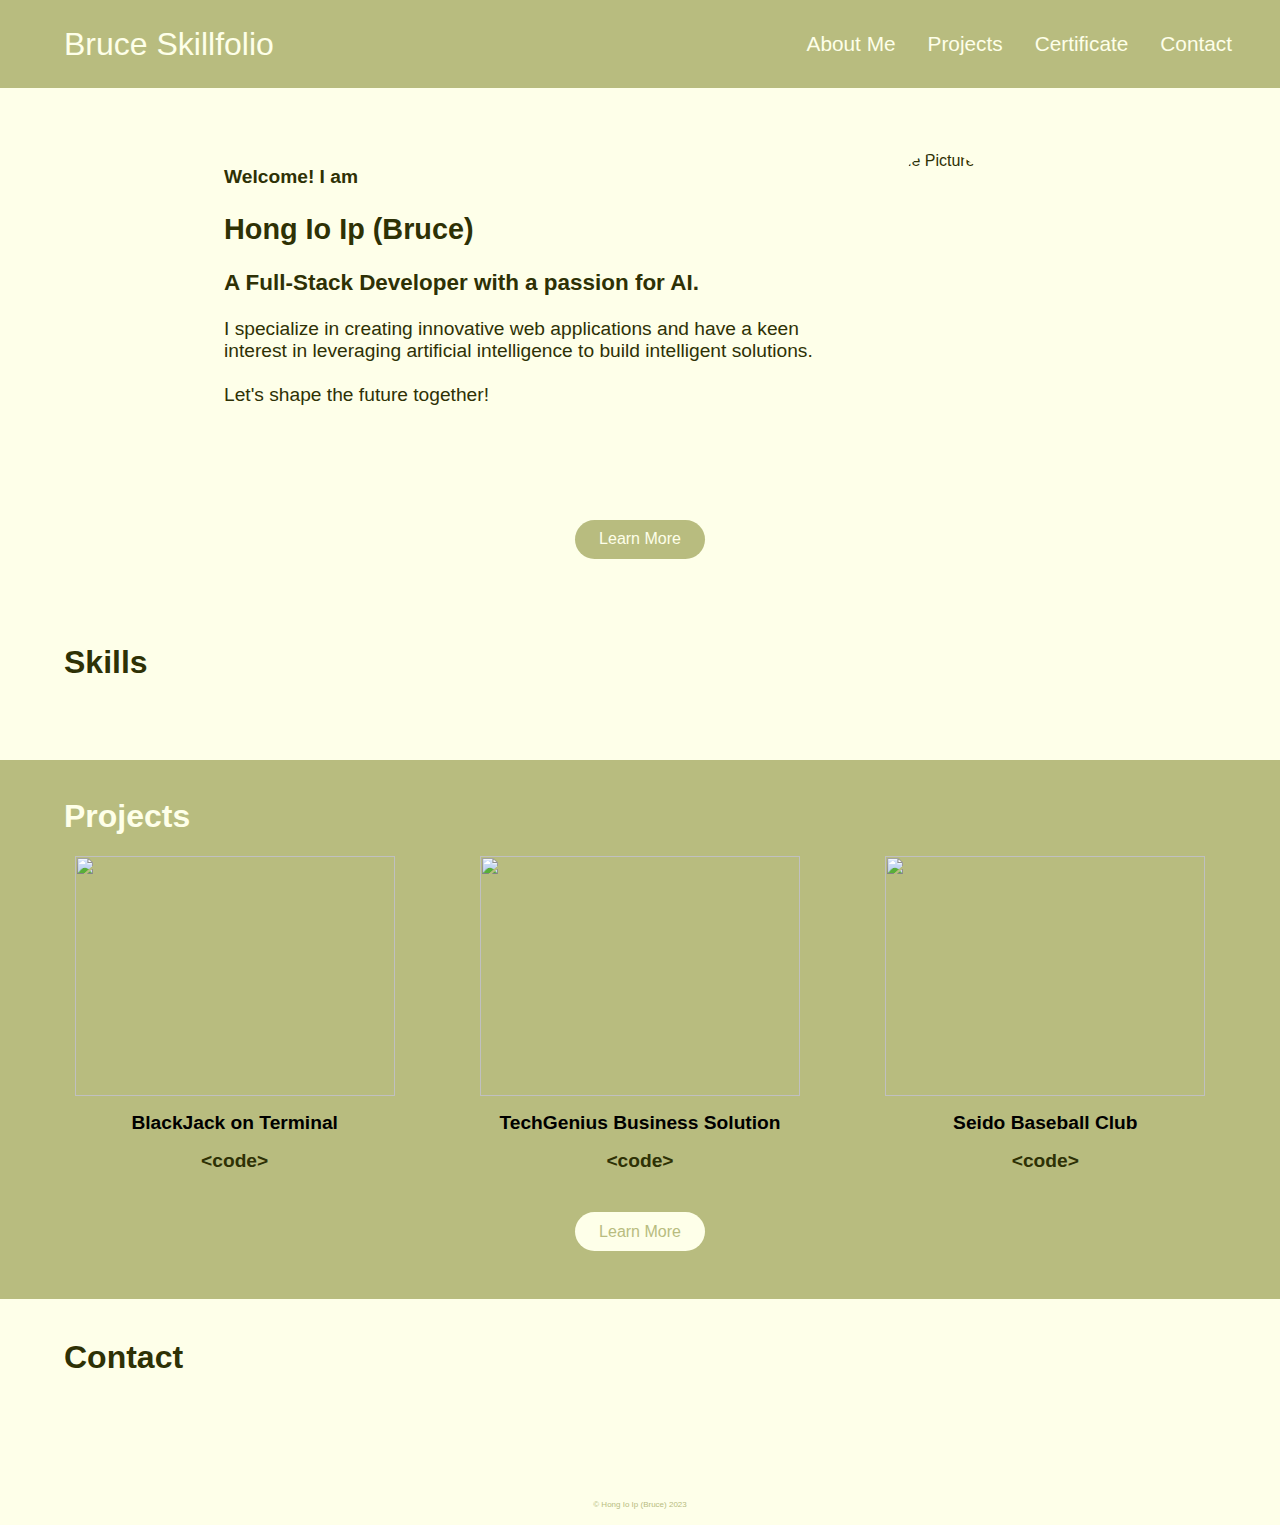
==== commit 67f9d53a: "update" ====
--- a/index.html
+++ b/index.html
@@ -79,27 +79,23 @@
         <!-- terminal game -->
         <div class="project-content">
           <img class='project-img' src="./resources/image/BlackJack-Python-Capture2.PNG">
-          <h3 class="line1">BlackJack on Terminal</p>
-          <h3 class="line2">&ltcode&gt</p>
+          <h3 class="line1">BlackJack on Terminal</h3>
+          <a href="https://github.com/Bruceiplol/Codecademy--Terminal-Game/blob/main/Blackjack%20Terminal%20Game.py"><h3 class="line2">&ltcode&gt</h3></a>
         </div>
 
-        <!-- recommdation search -->
+        
         <!-- techGenius -->
         <div class="project-content">
           <img class='project-img' src="./resources/image/techgenius- capture.PNG">
-          <h3 class="line1">TechGenius Business Solution</p>
-          <h3 class="line2">&ltcode&gt</p>
+          <h3 class="line1">TechGenius Business Solution</h3>
+          <a href="https://github.com/Bruceiplol/TechGenius/tree/main"><h3 class="line2">&ltcode&gt</h3></a>
         </div>
         <!-- seido baseball club -->
         <div class="project-content">
           <img class='project-img' src="./resources/image/seido-capture.PNG">
-          <h3 class="line1">Seido Baseball Club</p>
-          <h3 class="line2">&ltcode&gt</p>
+          <h3 class="line1">Seido Baseball Club</h3>
+          <a href="https://github.com/Bruceiplol/Seido-Baseball-Club"><h3 class="line2">&ltcode&gt</h3></a>
         </div>
-
-        <!-- Fotomatic -->
-        <!-- teacozy -->
-        <!-- website design style guide -->
       </div>
       <div class="button-container">
         <a href="./projects.html" class="learn-more-button2">Learn More</a>
--- a/resources/css/style.css
+++ b/resources/css/style.css
@@ -16,6 +16,10 @@
   box-sizing: border-box;
   background-color: #FEFFE9;
   overflow-x: hidden;
+}
+
+a {
+  text-decoration: none;
 }
 
 /* navbar */
@@ -120,170 +124,190 @@
 
 /* navbar title */
 .heading {
-margin: 0;
-flex-grow: 1;
-text-align: center;
-font-size:1.5rem;
-text-decoration: none;
-color:#FEFFE9
+  margin: 0;
+  flex-grow: 1;
+  text-align: center;
+  font-size:1.5rem;
+  text-decoration: none;
+  color:#FEFFE9;
 }
 
 /* profile */
 .profile {
-display: flex;
-margin: 2.5rem 2rem 0rem 2rem;
-flex-direction: column;
-align-items: center;
-color:#2E3105;
+  display: flex;
+  margin: 2.5rem 2rem 0rem 2rem;
+  flex-direction: column;
+  align-items: center;
+  color:#2E3105;
 }
 
 .profile-content {
-display: flex;
-flex-direction: column;
-align-items: center;
-}
-
+  display: flex;
+  flex-direction: column;
+  align-items: center;
+}
 
 .profile-picture {
-width: 15rem;
-height: 15rem;
-border-radius: 50%;
+  width: 15rem;
+  height: 15rem;
+  border-radius: 50%;
 }
 
 .intro-paragraph {
-margin-top: 20px;
-font-size: 16px;
+  margin-top: 20px;
+  font-size: 16px;
+}
+
+.button-container {
+  padding:1rem 0;
 }
 
 .learn-more-button {
-display: inline-block;
-padding: 0.65rem 1.5rem;
-text-decoration: none;
-background-color: #B8BC7F;
-color: #FEFFE9;
-border-radius: 2rem;
-transition: background-color 0.3s ease;
+  display: inline-block;
+  padding: 0.65rem 1.5rem;
+  text-decoration: none;
+  background-color: #B8BC7F;
+  color: #FEFFE9;
+  border-radius: 2rem;
+  transition: background-color 0.3s ease;
 }
 
 .learn-more-button:hover {
-background-color: #c5c89e;
+  background-color: #c5c89e;
 }
 
 /* skills */
 .skills {
-padding: 1rem 2rem 2rem 2rem;
-color: #2E3105;
-text-align: center;
+  padding: 1rem 2rem 2rem 2rem;
+  color: #2E3105;
+  text-align: center;
 }
 
 .icons {
-display:flex;
-justify-content: space-around;
-justify-items: center;
-flex-wrap: wrap;
+  display:flex;
+  justify-content: space-around;
+  justify-items: center;
+  flex-wrap: wrap;
 
 }
 
 i {
-padding: 0.8rem;
+  padding: 0.8rem;
 }
 
 /* projects */
 .projects {
-background-color:#B8BC7F;
-padding: 1rem 2rem 2rem 2rem;
-text-align: center;
+  background-color:#B8BC7F;
+  padding: 1rem 2rem 2rem 2rem;
+  text-align: center;
 }
 
 .projects h1 {
-color: #FEFFE9;
+  color: #FEFFE9;
 }
 
 .projects-container {
-display:flex;
-justify-content: space-around;
-flex-wrap: wrap;
+  display:flex;
+  justify-content: space-around;
+  flex-wrap: wrap;
 }
 
 .project-content {
-display:flex;
-flex-direction: column;
-width: 20rem;
+  display:flex;
+  flex-direction: column;
+  width: 20rem;
 }
 
 .project-content h3 {
-text-align: center;
-margin:0;
-padding:0;
+  text-align: center;
+  margin:0;
+  font-size:1.2rem;
+  padding:0.5rem;
 }
 
 .project-content h3.line1 {
-margin-top: 1rem;
+  margin-top: 0.5rem;
+  
 }
 
 .project-content h3.line2 {
-margin-bottom: 1rem;
+  margin-bottom:1rem;
 }
 
 .project-img {
-width:20rem;
-height:15rem;
-object-fit: cover;
-object-position: left top;
-overflow: hidden;
-}
+  width:20rem;
+  height:15rem;
+  object-fit: cover;
+  object-position: left top;
+  overflow: hidden;
+}
+
+.project-content a {
+  color:#2E3105;
+  font-size: 1.2rem;
+}
+
+.project-content a:hover {
+  text-decoration: underline;
+}
+
+.project-content a:active {
+  font-size: 1.1rem;
+}
+
+
 
 .learn-more-button2 {
-display: inline-block;
-padding: 0.65rem 1.5rem;
-text-decoration: none;
-background-color: #FEFFE9;
-color: #B8BC7F;
-border-radius: 2rem;
-transition: background-color 0.3s ease;
-align-items: center;
+  display: inline-block;
+  padding: 0.65rem 1.5rem;
+  text-decoration: none;
+  background-color: #FEFFE9;
+  color: #B8BC7F;
+  border-radius: 2rem;
+  transition: background-color 0.3s ease;
+  align-items: center;
 }
 
 .learn-more-button2:hover {
-background-color: #ffffff;
+  background-color: #ffffff;
 }
 
 /* contact */
 .contact {
-margin: 2.5rem 2rem 2rem 2rem;
+  margin: 2.5rem 2rem 2rem 2rem;
 }
 
 .contact h1 {
-color:#2E3105;
-text-align: center;
+  color:#2E3105;
+  text-align: center;
 }
 
 /* scroll button */
 .scroll-to-top {
-position: fixed;
-bottom: 1.5rem;
-right: 1.5rem;
-width: 2rem;
-height: 2rem;
-background-color: rgba(0, 0, 0, 0.5);
-border-radius: 30%;
-display: flex;
-align-items: center;
-justify-content: center;
-color: #FEFFE9;
-text-decoration: none;
-opacity: 0;
-visibility: hidden;
-transition: opacity 0.3s ease, visibility 0.3s ease;
+  position: fixed;
+  bottom: 1.5rem;
+  right: 1.5rem;
+  width: 2rem;
+  height: 2rem;
+  background-color: rgba(0, 0, 0, 0.5);
+  border-radius: 30%;
+  display: flex;
+  align-items: center;
+  justify-content: center;
+  color: #FEFFE9;
+  text-decoration: none;
+  opacity: 0;
+  visibility: hidden;
+  transition: opacity 0.3s ease, visibility 0.3s ease;
 }
 
 .scroll-to-top.show {
-opacity: 1;
-visibility: visible;
+  opacity: 1;
+  visibility: visible;
 }
 
 .fa-chevron-up {
-font-size: 1.5rem;
+  font-size: 1.5rem;
 }
 
 
@@ -329,75 +353,75 @@
 
 /* Large devices (desktops, $mq-lg and up) */
 @media (min-width: 992px) {
-/* navbar */
-.menu, .hamburger-icon {
-  display: none;
-}
-
-nav {
-  padding:0;
-}
-
-.heading {
-  text-align: left;
-  font-size: 2rem;
-  padding-left:4rem;
-}
-
-.desktop-menu-container {
-  display: flex;
-  justify-content: flex-end; 
-  align-items: center;
-  margin-right: 2rem; 
-}
-
-.desktop-menu-container a {
-  padding:2rem 1rem;
-  text-decoration: none;
-  color: #FEFFE9;
-  font-size: 1.3rem;
-}
-
-nav .desktop-menu-container a:hover {
-  background-color: #c5c89e;
-}
-
-
-/* profile */
-.profile {
-  padding:2rem;
-  margin: 0;
-}
-
-.profile-content {
-  flex-direction: row;
-  align-items: flex-start;
-  padding: 0 2rem;
-}
-
-.profile-picture {
-  width: 20rem;
-  height: 20rem;
-  order:2;
-  padding:2rem;
-}
-  
-.intro-paragraph {
-  font-size: 1.2rem;
-  order:1;
-}
-
-.button-container {
-  padding:1rem 0;
-  width:100%;
-  text-align: center;
-}
-
-/* title format */
-h1.title {
-  text-align: left;
-  padding-left: 2rem;
-}
+  /* navbar */
+  .menu, .hamburger-icon {
+    display: none;
+  }
+
+  nav {
+    padding:0;
+  }
+
+  .heading {
+    text-align: left;
+    font-size: 2rem;
+    padding-left:4rem;
+  }
+
+  .desktop-menu-container {
+    display: flex;
+    justify-content: flex-end; 
+    align-items: center;
+    margin-right: 2rem; 
+  }
+
+  .desktop-menu-container a {
+    padding:2rem 1rem;
+    text-decoration: none;
+    color: #FEFFE9;
+    font-size: 1.3rem;
+  }
+
+  nav .desktop-menu-container a:hover {
+    background-color: #c5c89e;
+  }
+
+
+  /* profile */
+  .profile {
+    padding:2rem;
+    margin: 0;
+  }
+
+  .profile-content {
+    flex-direction: row;
+    align-items: flex-start;
+    padding: 0 2rem;
+  }
+
+  .profile-picture {
+    width: 20rem;
+    height: 20rem;
+    order:2;
+    padding:2rem;
+  }
+    
+  .intro-paragraph {
+    font-size: 1.2rem;
+    order:1;
+  }
+
+  .button-container {
+    padding:1rem 0;
+    width:100%;
+    text-align: center;
+  }
+
+  /* title format */
+  h1.title {
+    text-align: left;
+    padding-left: 2rem;
+  }
 
 }
 
@@ -431,9 +455,7 @@
   margin-left: 10rem;
 }
 
-.button-container {
-  padding:1rem;
-}
+
 }
 
 /* Very Extra large devices (large desktops) */
